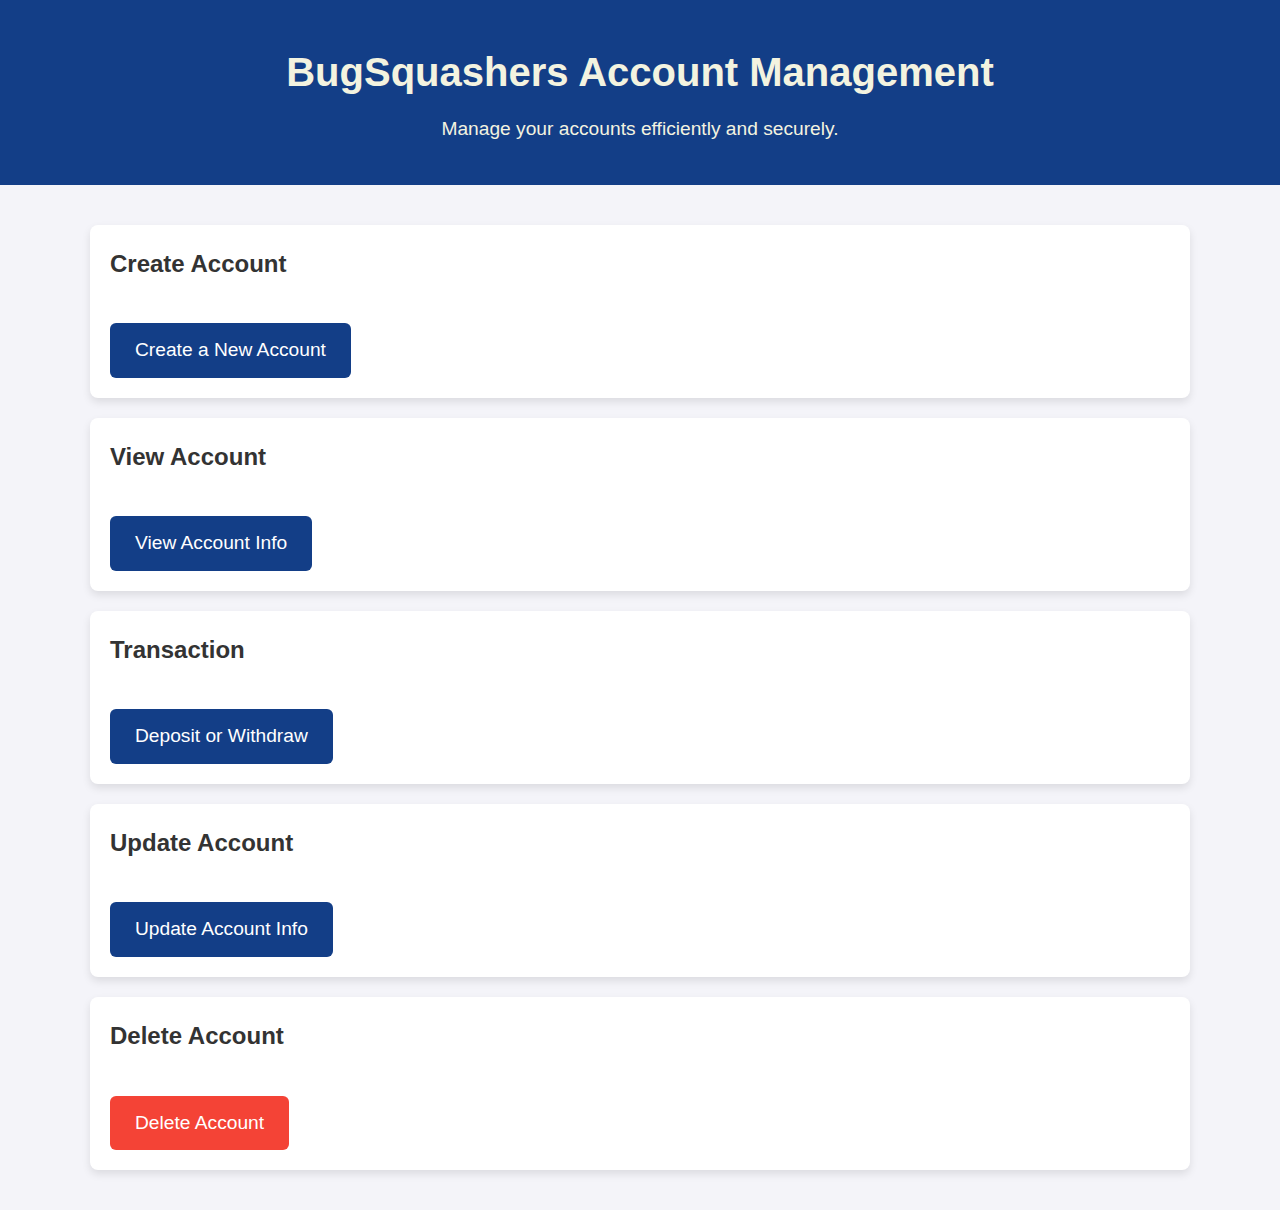
==== src/index.html @ 5965022d "added frontend" ====
<!DOCTYPE html>
<html lang="en">
<head>
    <meta charset="UTF-8">
    <meta name="viewport" content="width=device-width, initial-scale=1.0">
    <title>Home - BugSquashers Account Management</title>
    <link rel="stylesheet" href="styles.css">
</head>
<body>

<header>
    <h1>BugSquashers Account Management</h1>
    <p>Manage your accounts efficiently and securely.</p>
</header>

<div class="container">
    <div class="card">
        <h2>Create Account</h2>
        <p><a href="create_account.html" class="button">Create a New Account</a></p>
    </div>

    <div class="card">
        <h2>View Account</h2>
        <p><a href="view_account.html" class="button">View Account Info</a></p>
    </div>

    <div class="card">
        <h2>Transaction</h2>
        <p><a href="transaction.html" class="button">Deposit or Withdraw</a></p>
    </div>

    <div class="card">
        <h2>Update Account</h2>
        <p><a href="update_account.html" class="button">Update Account Info</a></p>
    </div>

    <div class="card">
        <h2>Delete Account</h2>
        <p><a href="delete_account.html" class="button button-danger">Delete Account</a></p>
    </div>
</div>

<script src="script.js"></script>
</body>
</html>
---- src/styles.css ----
/* Global Styles */
* {
    margin: 0;
    padding: 0;
    box-sizing: border-box;
}

body {
    font-family: 'Arial', sans-serif;
    background-color: #f4f4f9;
    color: #333;
    line-height: 1.6;
}

header {
    background-color: #133E87;
    color: #F3F3E0;
    padding: 40px 20px;
    text-align: center;
}

h1 {
    font-size: 2.5em;
    margin-bottom: 10px;
}

p {
    font-size: 1.2em;
}

/* Container for all content */
.container {
    width: 90%;
    max-width: 1100px;
    margin: 40px auto;
}

/* Card-based layout */
.card {
    background: #fff;
    padding: 20px;
    margin: 20px 0;
    border-radius: 8px;
    box-shadow: 0 4px 8px rgba(0, 0, 0, 0.1);
}

h2 {
    font-size: 1.5em;
    margin-bottom: 20px;
}

.form-group {
    margin-bottom: 20px;
}

label {
    font-size: 1.1em;
    margin-bottom: 10px;
    display: block;
}

input {
    width: 100%;
    padding: 12px;
    border: 1px solid #ccc;
    border-radius: 6px;
    font-size: 1em;
}

button {
    padding: 12px 25px;
    background-color: #133E87;
    color: white;
    border: none;
    border-radius: 6px;
    font-size: 1.1em;
    cursor: pointer;
    transition: background-color 0.3s;
    margin-top: 15px;
}

button:hover {
    background-color: #608BC1;
}

button:active {
    background-color: #7194c0;
}

button.button-danger {
    background-color: #f44336;
}

button.button-danger:hover {
    background-color: #e53935;
}

button.button-danger:active {
    background-color: #d32f2f;
}

/* Button Grouping */
.buttons {
    display: flex;
    gap: 15px;
}

.response {
    margin-top: 20px;
    font-size: 1.1em;
    color: #333;
}

a.button {
    display: inline-block;
    margin-top: 20px;
    padding: 12px 25px;
    background-color: #133E87;
    color: white;
    text-align: center;
    text-decoration: none;
    border-radius: 6px;
}

a.button:hover {
    background-color: #133E87;
}

a.button.button-danger {
    background-color: #f44336;
}

a.button.button-danger:hover {
    background-color: #e53935;
}

/* Modal Styles */
.modal {
    display: none; /* Hidden by default */
    position: fixed;
    z-index: 1; /* Sit on top */
    left: 0;
    top: 0;
    width: 100%;
    height: 100%;
    background-color: rgba(0, 0, 0, 0.5); /* Black with opacity */
    padding-top: 100px;
    overflow: auto; /* Enable scroll if needed */
}

.modal-content {
    background-color: #fff;
    margin: 5% auto;
    padding: 20px;
    border-radius: 8px;
    width: 50%;
    max-width: 400px;
}

.modal h2 {
    font-size: 1.5em;
}

.modal-buttons {
    display: flex;
    justify-content: space-around;
    margin-top: 20px;
}

.modal-buttons button {
    width: 45%;
}

button.button-secondary {
    background-color: #ccc;
}

button.button-secondary:hover {
    background-color: #bbb;
}

/* Responsive Design */
@media (max-width: 768px) {
    .container {
        width: 95%;
    }

    .buttons {
        flex-direction: column;
    }

    button {
        width: 100%;
    }
}
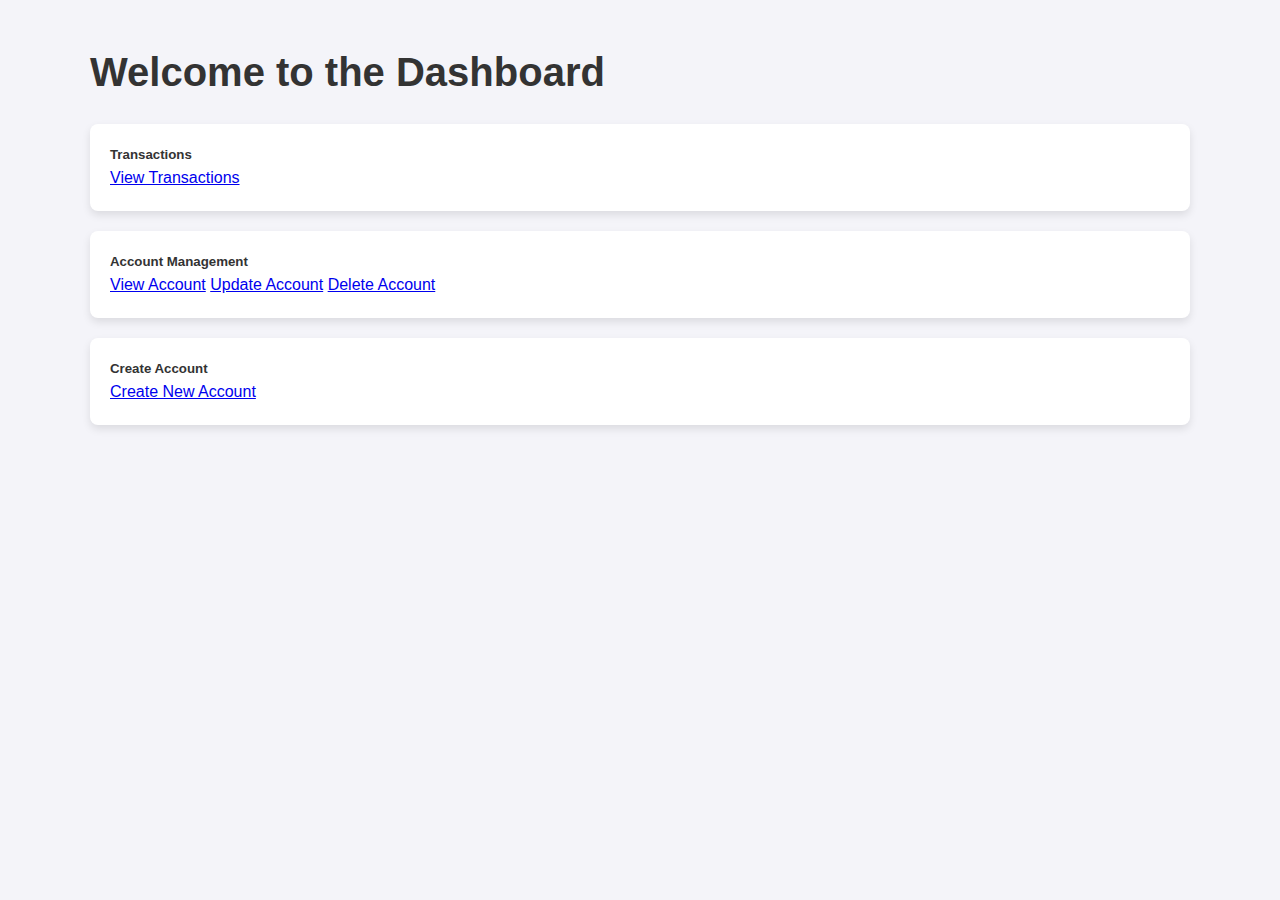
==== commit 991f7eee: "Updated to dark mode and grouped the cards" ====
--- a/src/index.html
+++ b/src/index.html
@@ -1,45 +1,54 @@
 <!DOCTYPE html>
 <html lang="en">
-<head>
-    <meta charset="UTF-8">
-    <meta name="viewport" content="width=device-width, initial-scale=1.0">
-    <title>Home - BugSquashers Account Management</title>
-    <link rel="stylesheet" href="styles.css">
-</head>
-<body>
-
-<header>
-    <h1>BugSquashers Account Management</h1>
-    <p>Manage your accounts efficiently and securely.</p>
-</header>
-
-<div class="container">
-    <div class="card">
-        <h2>Create Account</h2>
-        <p><a href="create_account.html" class="button">Create a New Account</a></p>
+  <head>
+    <meta charset="UTF-8" />
+    <meta name="viewport" content="width=device-width, initial-scale=1.0" />
+    <title>Home</title>
+    <link
+      href="https://cdn.jsdelivr.net/npm/bootstrap@5.1.3/dist/css/bootstrap.min.css"
+      rel="stylesheet"
+      integrity="sha384-1BmE4kWBq78iYhFldvKuhfTAU6auU8tT94WrHftjDbrCEXSU1oBoqyl2QvZ6jIW3"
+      crossorigin="anonymous"
+    />
+    <link rel="stylesheet" href="styles.css" />
+  </head>
+  <body>
+    <div class="container mt-5">
+      <h1 class="text-center mb-4">Welcome to the Dashboard</h1>
+      <div class="row">
+        <div class="col-md-12">
+          <div class="card">
+            <div class="card-body">
+              <h5 class="card-title">Transactions</h5>
+              <a href="transaction.html" class="btn btn-primary mb-2"
+                >View Transactions</a
+              >
+            </div>
+          </div>
+          <div class="card">
+            <div class="card-body">
+              <h5 class="card-title">Account Management</h5>
+              <a href="view_account.html" class="btn btn-primary mb-2"
+                >View Account</a
+              >
+              <a href="update_account.html" class="btn btn-secondary mb-2"
+                >Update Account</a
+              >
+              <a href="delete_account.html" class="btn btn-danger mb-2"
+                >Delete Account</a
+              >
+            </div>
+          </div>
+          <div class="card">
+            <div class="card-body">
+              <h5 class="card-title">Create Account</h5>
+              <a href="create_account.html" class="btn btn-success mb-2"
+                >Create New Account</a
+              >
+            </div>
+          </div>
+        </div>
+      </div>
     </div>
-
-    <div class="card">
-        <h2>View Account</h2>
-        <p><a href="view_account.html" class="button">View Account Info</a></p>
-    </div>
-
-    <div class="card">
-        <h2>Transaction</h2>
-        <p><a href="transaction.html" class="button">Deposit or Withdraw</a></p>
-    </div>
-
-    <div class="card">
-        <h2>Update Account</h2>
-        <p><a href="update_account.html" class="button">Update Account Info</a></p>
-    </div>
-
-    <div class="card">
-        <h2>Delete Account</h2>
-        <p><a href="delete_account.html" class="button button-danger">Delete Account</a></p>
-    </div>
-</div>
-
-<script src="script.js"></script>
-</body>
+  </body>
 </html>
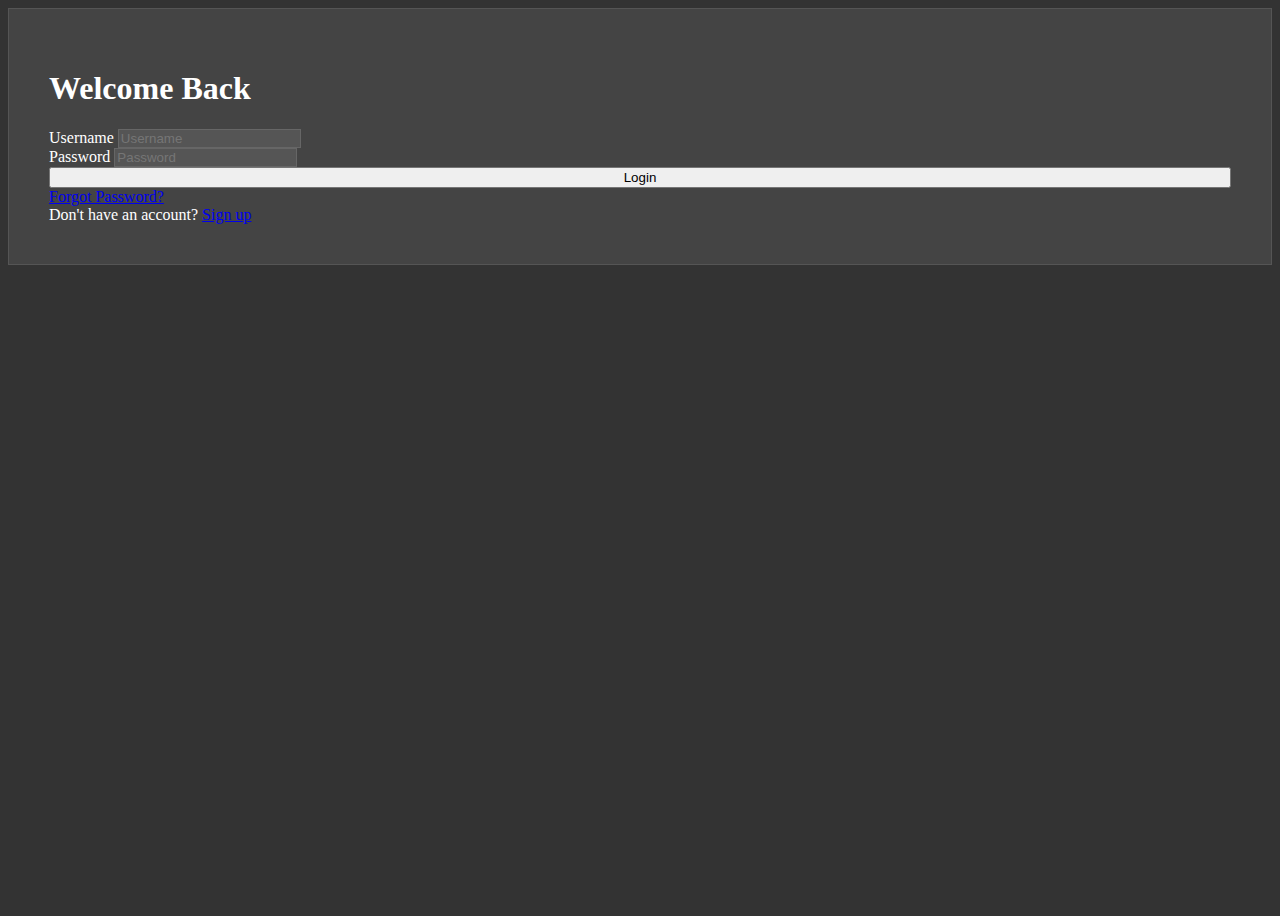
==== commit 6eaa1312: "Protected the pages" ====
--- a/src/index.html
+++ b/src/index.html
@@ -4,6 +4,11 @@
     <meta charset="UTF-8" />
     <meta name="viewport" content="width=device-width, initial-scale=1.0" />
     <title>Home</title>
+    <script>
+      if (localStorage.getItem("loggedIn") !== "true") {
+        window.location.href = "login.html";
+      }
+    </script>
     <link
       href="https://cdn.jsdelivr.net/npm/bootstrap@5.1.3/dist/css/bootstrap.min.css"
       rel="stylesheet"
--- a/src/styles.css
+++ b/src/styles.css
@@ -1,195 +1,200 @@
 /* Global Styles */
 * {
-    margin: 0;
-    padding: 0;
-    box-sizing: border-box;
+  margin: 0;
+  padding: 0;
+  box-sizing: border-box;
 }
 
 body {
-    font-family: 'Arial', sans-serif;
-    background-color: #f4f4f9;
-    color: #333;
-    line-height: 1.6;
+  font-family: "Arial", sans-serif;
+  background-color: #333;
+  color: #fff;
+  line-height: 1.6;
 }
 
 header {
-    background-color: #133E87;
-    color: #F3F3E0;
-    padding: 40px 20px;
-    text-align: center;
+  background-color: #133e87;
+  color: #f3f3e0;
+  padding: 40px 20px;
+  text-align: center;
 }
 
 h1 {
-    font-size: 2.5em;
-    margin-bottom: 10px;
+  font-size: 2.5em;
+  margin-bottom: 10px;
 }
 
 p {
-    font-size: 1.2em;
+  font-size: 1.2em;
 }
 
 /* Container for all content */
 .container {
-    width: 90%;
-    max-width: 1100px;
-    margin: 40px auto;
+  width: 90%;
+  max-width: 1100px;
+  margin: 40px auto;
 }
 
 /* Card-based layout */
 .card {
-    background: #fff;
-    padding: 20px;
-    margin: 20px 0;
-    border-radius: 8px;
-    box-shadow: 0 4px 8px rgba(0, 0, 0, 0.1);
+  background: #444;
+  padding: 20px;
+  margin: 20px 0;
+  border-radius: 8px;
+  border: 1px solid #555;
+  box-shadow: 0 4px 8px rgba(0, 0, 0, 0.1);
+  width: 50%;
+  margin: 20px auto;
 }
 
 h2 {
-    font-size: 1.5em;
-    margin-bottom: 20px;
+  font-size: 1.5em;
+  margin-bottom: 20px;
 }
 
 .form-group {
-    margin-bottom: 20px;
+  margin-bottom: 20px;
 }
 
 label {
-    font-size: 1.1em;
-    margin-bottom: 10px;
-    display: block;
+  font-size: 1.1em;
+  margin-bottom: 10px;
+  display: block;
 }
 
 input {
-    width: 100%;
-    padding: 12px;
-    border: 1px solid #ccc;
-    border-radius: 6px;
-    font-size: 1em;
+  width: 100%;
+  padding: 12px;
+  border: 1px solid #666;
+  border-radius: 6px;
+  font-size: 1em;
+  background-color: #555;
+  color: #fff;
 }
 
 button {
-    padding: 12px 25px;
-    background-color: #133E87;
-    color: white;
-    border: none;
-    border-radius: 6px;
-    font-size: 1.1em;
-    cursor: pointer;
-    transition: background-color 0.3s;
-    margin-top: 15px;
+  padding: 12px 25px;
+  background-color: #133e87;
+  color: white;
+  border: none;
+  border-radius: 6px;
+  font-size: 1.1em;
+  cursor: pointer;
+  transition: background-color 0.3s;
+  margin-top: 15px;
 }
 
 button:hover {
-    background-color: #608BC1;
+  background-color: #608bc1;
 }
 
 button:active {
-    background-color: #7194c0;
+  background-color: #7194c0;
 }
 
 button.button-danger {
-    background-color: #f44336;
+  background-color: #f44336;
 }
 
 button.button-danger:hover {
-    background-color: #e53935;
+  background-color: #e53935;
 }
 
 button.button-danger:active {
-    background-color: #d32f2f;
+  background-color: #d32f2f;
 }
 
 /* Button Grouping */
 .buttons {
-    display: flex;
-    gap: 15px;
+  display: flex;
+  gap: 15px;
 }
 
 .response {
-    margin-top: 20px;
-    font-size: 1.1em;
-    color: #333;
+  margin-top: 20px;
+  font-size: 1.1em;
+  color: #fff;
 }
 
 a.button {
-    display: inline-block;
-    margin-top: 20px;
-    padding: 12px 25px;
-    background-color: #133E87;
-    color: white;
-    text-align: center;
-    text-decoration: none;
-    border-radius: 6px;
+  display: inline-block;
+  margin-top: 20px;
+  padding: 12px 25px;
+  background-color: #133e87;
+  color: white;
+  text-align: center;
+  text-decoration: none;
+  border-radius: 6px;
 }
 
 a.button:hover {
-    background-color: #133E87;
+  background-color: #608bc1;
 }
 
 a.button.button-danger {
-    background-color: #f44336;
+  background-color: #f44336;
 }
 
 a.button.button-danger:hover {
-    background-color: #e53935;
+  background-color: #e53935;
 }
 
 /* Modal Styles */
 .modal {
-    display: none; /* Hidden by default */
-    position: fixed;
-    z-index: 1; /* Sit on top */
-    left: 0;
-    top: 0;
-    width: 100%;
-    height: 100%;
-    background-color: rgba(0, 0, 0, 0.5); /* Black with opacity */
-    padding-top: 100px;
-    overflow: auto; /* Enable scroll if needed */
+  display: none; /* Hidden by default */
+  position: fixed;
+  z-index: 1; /* Sit on top */
+  left: 0;
+  top: 0;
+  width: 100%;
+  height: 100%;
+  background-color: rgba(0, 0, 0, 0.5); /* Black with opacity */
+  padding-top: 100px;
+  overflow: auto; /* Enable scroll if needed */
 }
 
 .modal-content {
-    background-color: #fff;
-    margin: 5% auto;
-    padding: 20px;
-    border-radius: 8px;
-    width: 50%;
-    max-width: 400px;
+  background-color: #444;
+  margin: 5% auto;
+  padding: 20px;
+  border-radius: 8px;
+  width: 50%;
+  max-width: 400px;
 }
 
 .modal h2 {
-    font-size: 1.5em;
+  font-size: 1.5em;
 }
 
 .modal-buttons {
-    display: flex;
-    justify-content: space-around;
-    margin-top: 20px;
+  display: flex;
+  justify-content: space-around;
+  margin-top: 20px;
 }
 
 .modal-buttons button {
-    width: 45%;
+  width: 45%;
 }
 
 button.button-secondary {
-    background-color: #ccc;
+  background-color: #ccc;
 }
 
 button.button-secondary:hover {
-    background-color: #bbb;
+  background-color: #bbb;
 }
 
 /* Responsive Design */
 @media (max-width: 768px) {
-    .container {
-        width: 95%;
-    }
-
-    .buttons {
-        flex-direction: column;
-    }
-
-    button {
-        width: 100%;
-    }
-}
+  .container {
+    width: 95%;
+  }
+
+  .buttons {
+    flex-direction: column;
+  }
+
+  button {
+    width: 100%;
+  }
+}
